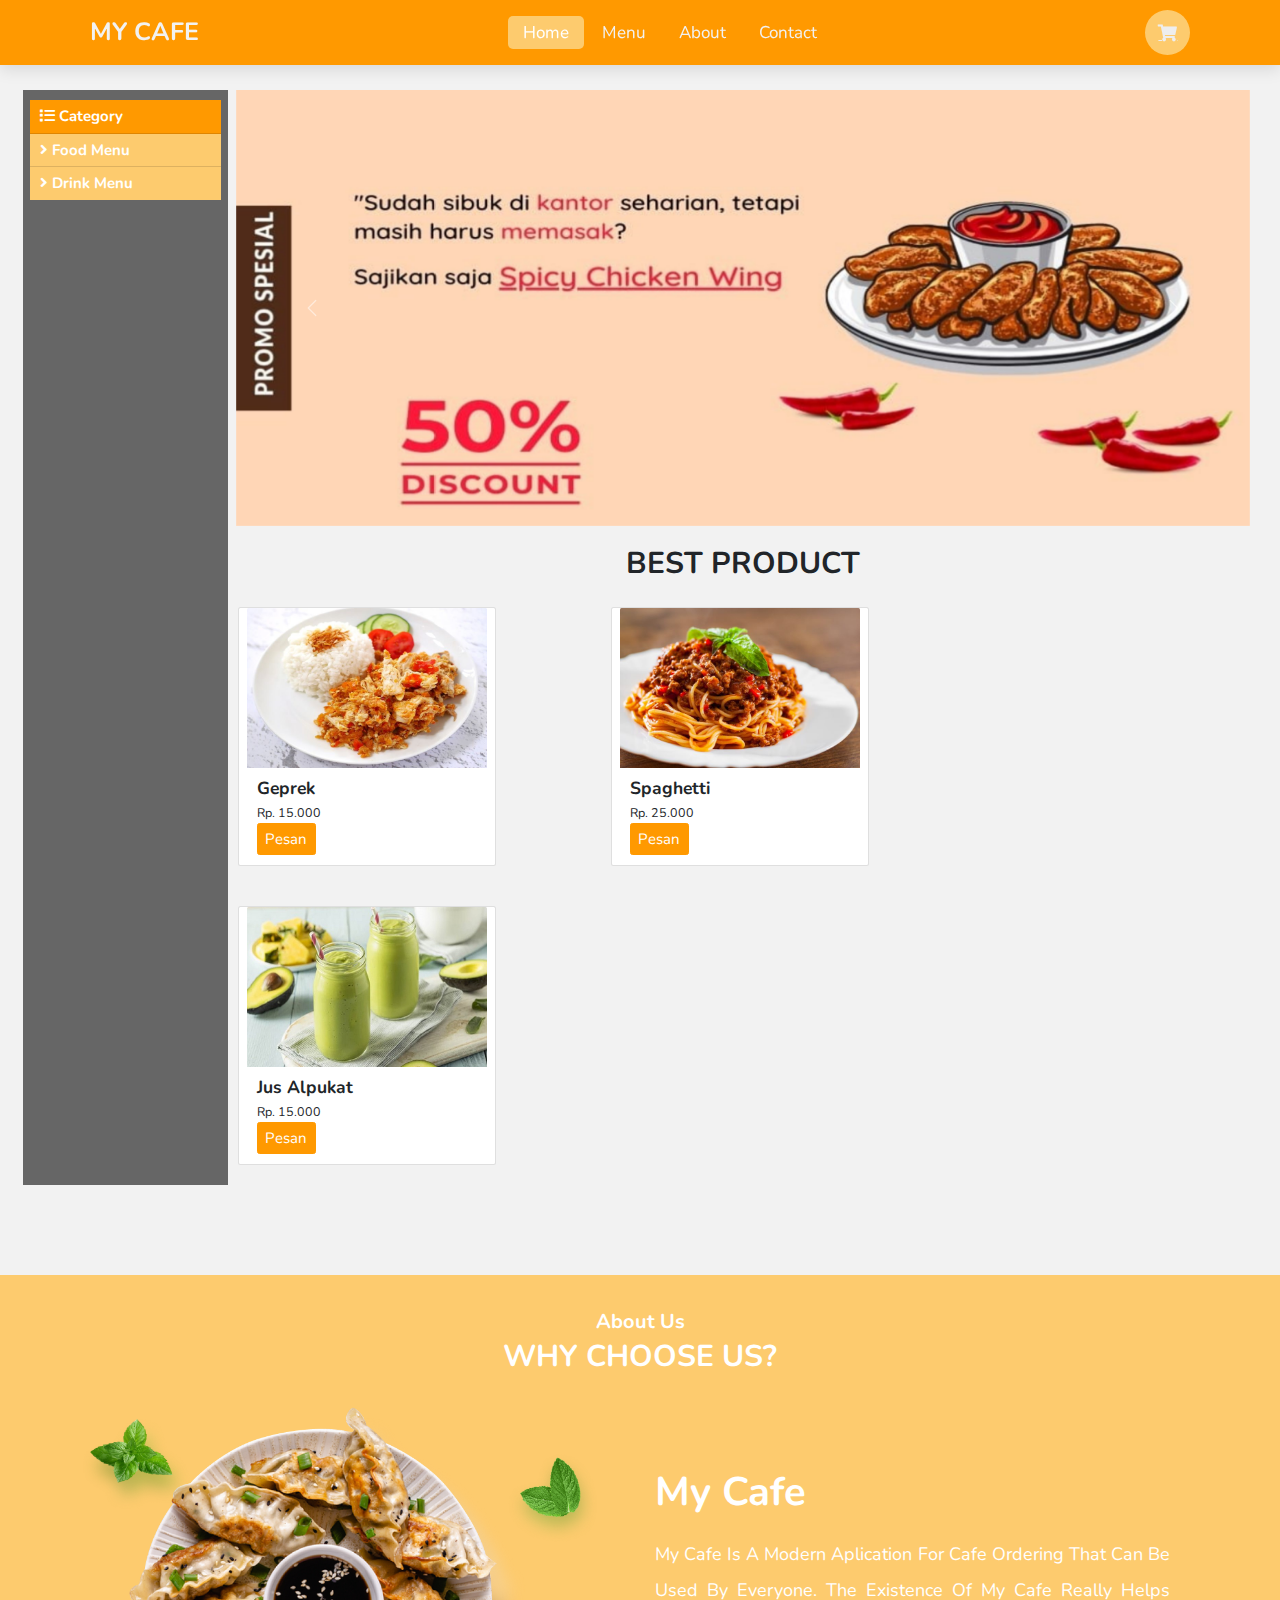
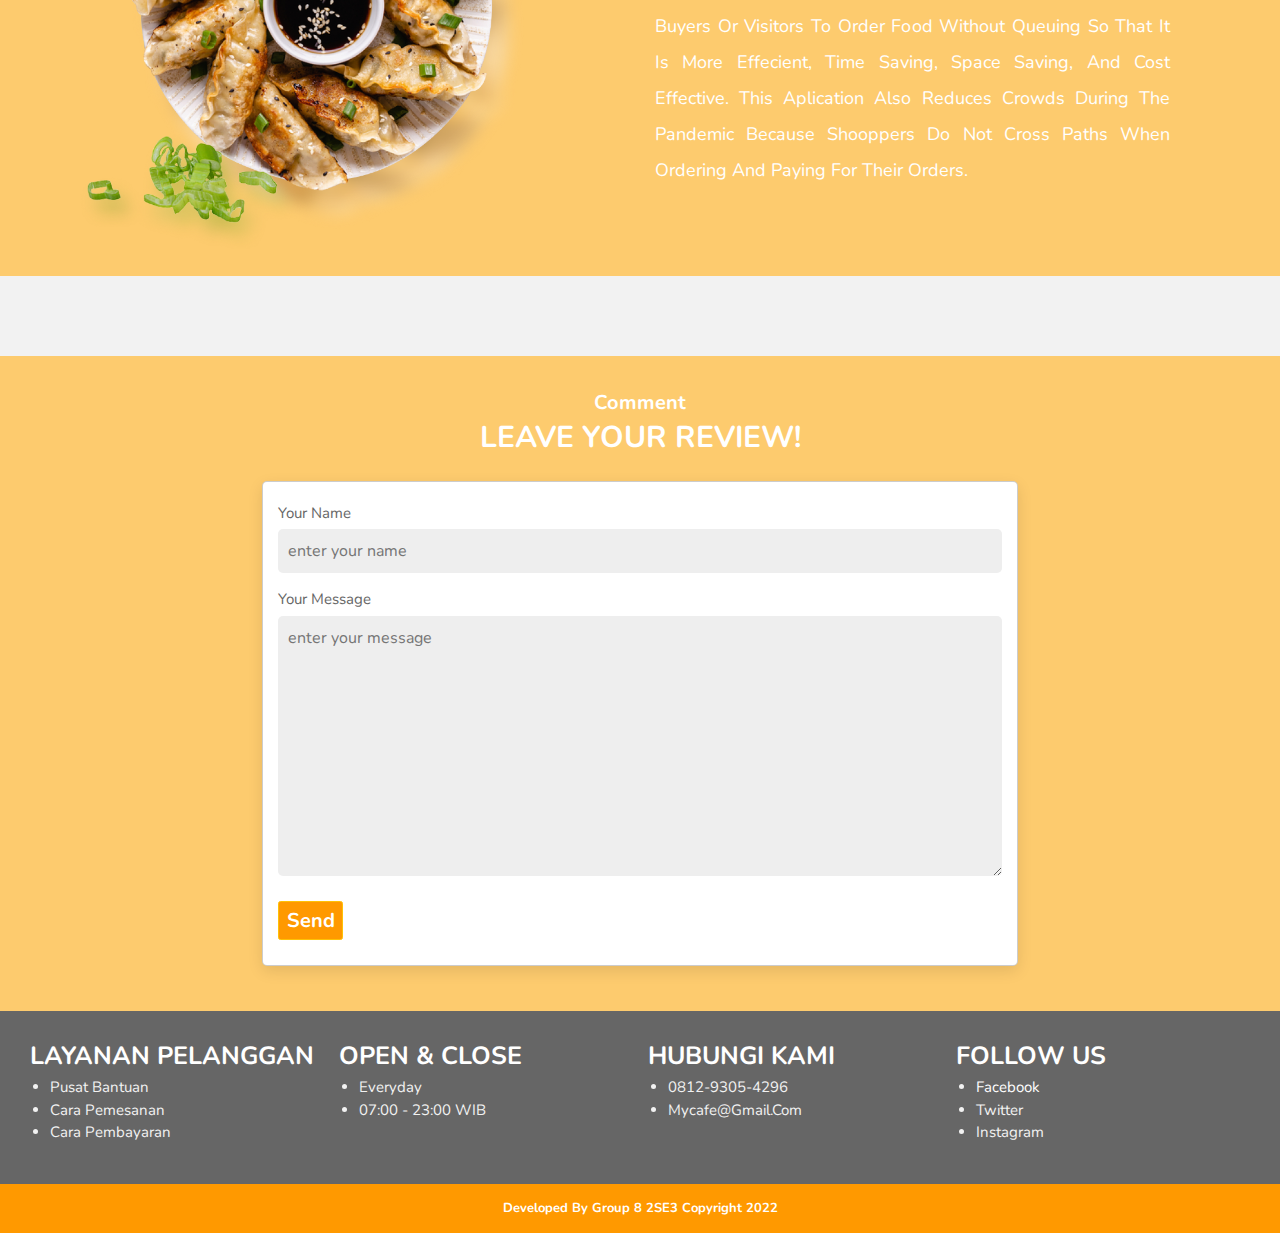
==== index.html @ d5c525a9 "First Commit" ====
<!DOCTYPE html>
<html lang="en">
<head>
    <meta charset="UTF-8">
    <meta http-equiv="X-UA-Compatible" content="IE=edge">
    <meta name="viewport" content="width=device-width, initial-scale=1.0">
    <title>My Cafe</title>

    <!-- custom CSS -->
    <link rel="stylesheet" href="css/style.css">

    <!-- bootstrap -->
    <link rel="stylesheet" href="css/bootstrap.css">

    <!-- font awesome -->
    <link rel="stylesheet" href="https://cdnjs.cloudflare.com/ajax/libs/font-awesome/5.15.3/css/all.min.css">
    
    

</head>
<body style="background: #f2f2f2;">
    
<!-- header section start -->

<header>
    
    <a href="#" class="logo">MY CAFE</a>

    <nav class="nb">
        <a class="active" href="#home">Home</a>
        <a href="menuUser.html">Menu</a>
        <a href="#about">About</a>
        <a href="#review">Contact</a>
    </nav>

    <div class="icons">
        <i class="fas fa-bars" id="menu-bars"></i>
        <a href="#" class="fas fa-shopping-cart"></a>
        <!-- <button class="btn">Login</button>
        <button class="btn">Logout</button> -->
    </div> 
    
</header>

<!-- header section end -->

<!-- section start -->

<section class="home" id="home" style="margin-right: 2rem; margin-left: 2rem;">

    <div class="row no-gutters">
        <div class="col-md-2 sidebar">
            <ul class="list-group list-group-flush">
                <li class="list-group-item ctgry"> <i class="fas fa-list"></i> <a href="#"></a> Category</li>
                <li class="list-group-item"><a href="#"></a><i class="fas fa-angle-right"></i> Food Menu</li>
                <li class="list-group-item"><a href="#"></a><i class="fas fa-angle-right"></i> Drink Menu</li>
              </ul>
        </div>

        <div class="col-md-10 promo">
            <div id="carouselExampleControls" class="carousel slide" data-bs-ride="carousel">
                <div class="carousel-inner">
                  <div class="carousel-item active">
                    <img src="img/slide/iklan1.jpeg" class="d-block w-100" alt="...">
                  </div>
                  <div class="carousel-item">
                    <img src="img/slide/iklan2.jpeg" class="d-block w-100" alt="...">
                  </div>
                  <div class="carousel-item">
                    <img src="img/slide/iklan3.jpeg" class="d-block w-100" alt="...">
                  </div>
                </div>
                <button class="carousel-control-prev" type="button" data-bs-target="#carouselExampleControls" data-bs-slide="prev">
                  <span class="carousel-control-prev-icon" aria-hidden="true"></span>
                  <span class="visually-hidden">Previous</span>
                </button>
                <button class="carousel-control-next" type="button" data-bs-target="#carouselExampleControls" data-bs-slide="next">
                  <span class="carousel-control-next-icon" aria-hidden="true"></span>
                  <span class="visually-hidden">Next</span>
                </button>
              </div>
                
              <h4 class="text-center fw-bold" id="judul">BEST PRODUCT</h4>
              
              <div class="row" id="best-product">
                
                <div class=" card col-md-3">
                  <img src="img/menu/geprek.jpg" alt="" class="card-img-top">
                  <div class="card-body ">
                      <h3 class="card-tittle fw-bold">Geprek</h3>
                      <label for="" class="card-text harga fs-5">Rp. 15.000</label>
                      <br>
                      <button class="btn text-white">Pesan</button>
                  </div>  
                </div>
                
                <div class="col-md-1"></div>

                <div class=" card col-md-3">
                  <img src="img/menu/spaghetti-bolognese.jpg" alt="" class="card-img-top">
                  <div class="card-body ">
                      <h3 class="card-tittle fw-bold">Spaghetti</h3>
                      <label for="" class="card-text harga fs-5">Rp. 25.000</label>
                      <br>
                      <button class="btn text-white">Pesan</button>
                  </div>  
                </div>
                
                <div class="col-md-1"></div>

                <div class=" card col-md-3">
                  <img src="img/menu/juspukat.jpg" alt="" class="card-img-top">
                  <div class="card-body ">
                      <h3 class="card-tittle fw-bold">Jus Alpukat</h3>
                      <label for="" class="card-text harga fs-5">Rp. 15.000</label>
                      <br>
                      <button class="btn text-white">Pesan</button>
                  </div>  
                </div>

                

              </div>
        </div>
    </div>

</section>

<!-- section end -->

<!-- section about start -->

<section class="about" id="about">

  <div class="about-heading">
    <h3> About Us </h3>
    <h1> why choose us? </h1>
  </div>

  <div class="row">

      <div class="image">
          <img src="img/about-img.png" alt="">
      </div>

      <div class="content">
          <h3>My Cafe</h3>
          <p>My Cafe is a modern aplication for cafe ordering that can be used by everyone.
            The existence of my cafe really helps buyers or visitors to order food 
            without queuing so that it is more effecient, time saving, space saving,
            and cost effective. This aplication also reduces crowds during the pandemic
            because shooppers do not cross paths when ordering and paying for their
            orders.
            </p>
      </div>

  </div>

</section>

<!-- section about end -->

<!-- section review start -->

<section class="review" id="review">

  <div class="review-heading">
    <h3> Comment </h3>
    <h1> leave your review! </h1>
  </div>
  
  <form action="">

    <div class="input form-group">
      <span>Your Name</span>
      <input type="text" name="" id="" placeholder="enter your name" class="" > 
      <span>Your Message</span>
      <textarea name="" id="" placeholder="enter your message" cols="30" rows="10" class=""></textarea>
    </div>
    <button type="submit" class="btn btn-warning text-white fw-bold">Send</button>

  </form>
   

</section>

<!-- section review end -->

<!-- footer start -->

<footer class="p-5 text-white contact" id="contact">

    <div class="row">
        <div class="col-md-3">
          <h3 class="fw-bold">LAYANAN PELANGGAN</h3>
          <ul>
            <li>Pusat Bantuan</li>
            <li>Cara Pemesanan</li>
            <li>Cara Pembayaran</li>
          </ul>
        </div>
        <div class="col-md-3">
          <h3 class="fw-bold">OPEN & CLOSE</h3>
          <ul>
            <li>Everyday</li>
            <li>07:00 - 23:00 WIB</li>
          </ul>
        </div>
        <div class="col-md-3">
          <h3 class="fw-bold">HUBUNGI KAMI</h3>
          <ul>
            <li>0812-9305-4296</li>
            <li>mycafe@gmail.com</li>
          </ul>
        </div>
        <div class="col-md-3">
          <h3 class="fw-bold">FOLLOW US</h3>
          <ul>
            <li><a href="" class="text-white ">Facebook</a></li>
            <li><a href="">Twitter</a></li>
            <li><a href="">Instagram</a></li>
          </ul>
        </div>
        
    </div>

</footer>

<!-- footer end -->

<!-- copyright start -->

    <div class="copyright text-center text-white fw-bold p-2">

        <p>Developed by Group 8 2SE3 Copyright <i class="far-fa-copyright"></i> 2022</p>

    </div>

<!-- copyright end -->
























    <script src="js/script.js"></script>
    <script src="js/bootstrap.js"></script>
    
</body>
</html>
---- css/style.css ----
@import url('https://fonts.googleapis.com/css2?family=Nunito:wght@200;300;400;600;700&display=swap');

:root{
    --green:#27ae60;
    --light-green: #66FF66;
    --light-black:#192a56;
    --black:#000000;
    --light-color:#666;
    --white: #F2F2F2;
    --orange: #FF9900;
    --light-orange: #FDCB6E;
    --gray: #666666;
    --box-shadow:0 .5rem 1.5rem rgba(0,0,0,.1);
}

*{
    font-family: 'Nunito', sans-serif;
    margin:0; padding:0;
    box-sizing: border-box;
    text-decoration: none;
    outline: none; border:none;
    text-transform: capitalize;
    transition: all .2s linear;
}

html{
    font-size: 62.5%;
    overflow-x: hidden;
    scroll-padding-top: 5.5rem;
    scroll-behavior: smooth;
}

header{
    position: fixed;
    top:0; left: 0; right:0;
    background: #FF9900;
    padding:1rem 7%;
    display: flex;
    align-items: center;
    justify-content: space-between;
    z-index: 1000;
    box-shadow: var(--box-shadow);
}

header .logo{
    text-decoration: none;
    color: var(--white);
    font-size: 2.5rem;
    font-weight: bolder;
}

header .nb a{
    text-decoration: none;
    font-size: 1.7rem;
    border-radius: .5rem;
    padding: .5rem 1.5rem;
    color: var(--white);
}

header .nb a.active,
header .nb a:hover{
    color:white;
    background-color: var(--light-orange);
}

header .icons i,
header .icons a{
    cursor: pointer;
    margin-left: .5rem;
    height: 4.5rem;
    line-height: 4.5rem;
    width: 4.5rem;
    text-align: center;
    font-size: 1.7rem;
    color: #eee;
    border-radius: 50%;
    background:var(--light-orange);
}

header .icons i:hover,
header .icons a:hover{
    background: var(--light-orange) ;
    transform: rotate(360deg);
}


header .icons #menu-bars{
    display: none;
}

/* .icons .btn:hover,.icons .btn{

    margin-left: 1rem;
    font-weight: bold;
    color: white;
    background: var(--light-orange);
    font-size: 1.5rem;
}
 */










/* section home start */

section{
    margin-top: 8rem;
    /* margin-left: 2rem;
    margin-right: 2rem; */
    padding: 1rem;
}



section .sidebar{
    padding-top: 1rem;
    padding-bottom: 1rem;
    background-color: var(--gray);
}

section .row .sidebar .ctgry{
    background: var(--orange);
}

section .row .sidebar ul li{
    font-size: 1.5rem;
    color: white;
    font-weight: bold;
    background:var(--light-orange);
}

section #judul{
    margin-top: 2rem;
    font-size: 3rem;
}

section .row .card{
    margin-left: 1rem;
    margin-right: 2rem;
    margin-top: 2rem;
    margin-bottom: 2rem;
}

.row .card .btn{
    font-size: 1.5rem;
    background: var(--orange);
    border-color: var(--orange) ;
}

.row .card p{
    font-size: 1.5rem;
}

section .row .card:hover{
    box-shadow: var(--box-shadow);
    transform: scale(1.02);
}

/* section home end */











/* section about start */

#about{
    background: var(--light-orange);
    /* box-shadow: var(--box-shadow); */
    
}

.about-heading h3{
    text-align: center;
    color: white;
    font-size: 2rem;
    margin-top: 2.5rem ;
    font-weight: bold;
}

.about-heading h1{
    text-align: center;
    color: white;
    font-size: 3rem;
    padding-bottom: 2rem ;
    font-weight: bold;
    text-transform: uppercase;
}

.about .row{
    display: flex;
    flex-wrap: wrap;
    gap: 1.5rem;
    align-items: center;
}

.about .row .image{
    flex: 1 1 45rem;
}

.about .row .image img{
    width: 100%;
}


.about .row .content{
    flex: 1 1 45rem;
}

.about .row .content h3{
    color: white;
    font-size: 4rem;
    font-weight: bold;
}

.about .row .content p{
    text-align: justify;
    color: white;
    font-size: 1.8rem;
    margin-top: 2rem;
    margin-right: 10rem;
    line-height: 2;
}

/* section about end */











/* section review start */

#review{
    background: var(--light-orange);
    /* box-shadow: var(--box-shadow); */
}

.review-heading h3{
    text-align: center;
    color: white;
    font-size: 2rem;
    margin-top: 2.5rem ;
    font-weight: bold;
}

.review-heading h1{
    text-align: center;
    color: white;
    font-size: 3rem;
    padding-bottom: 2rem ;
    font-weight: bold;
    text-transform: uppercase;
}

.review form{
    width: 60%;
    border-radius: .5rem;
    box-shadow: var(--box-shadow);
    border: .1rem solid rgba(0, 0,0,.2);
    background: #fff;
    padding: 1.5rem;
    margin: 0 auto;
    margin-bottom: 3.5rem;
}

.review form .input{
    /* display: flex;
    flex-wrap: wrap; */
    width: 100%;
}

.review form .input span{
    display: block;
    padding: .5rem 0;
    font-size: 1.5rem;
    color: var(--light-color);
}

.review form .input input,
.review form .input textarea{
    background: #eee;
    border-radius: .5rem;
    padding: 1rem;
    font-size: 1.6rem;
    color: var(--black);
    text-transform: none;
    margin-bottom: 1rem;
    width: 100%;
}

.review form .input input:focus,
.review form .input textarea:focus{
    border: .2rem solid var(--orange);
}

.review button{
    background: var(--orange);
    margin-top: 1rem;
    margin-bottom: 1rem;
    font-size: 2rem;
}

/* section review end */











/* footer start */

footer{
    margin-top: 0rem;
    background: var(--gray);
   
}

.contact .row h3{
    font-size: 2.5rem;
}

.contact .row ul li{
    /* list-style-type: none; */
    color: var(--white);
    /* text-decoration: none; */
    font-size: 1.5rem;
}

.contact .row ul li a{
    /* list-style-type: none; */
    color: var(--white);
    text-decoration: none;
    font-size: 1.5rem;
}

.contact .row ul li a:hover{
    text-decoration: underline;
}

/* footer end */











/* copyright start */

.copyright{
    background: var(--orange);
}
.copyright p{
    margin-top: 1rem;
    font-size: 1.3rem;
} 


/* copyright end */





/* menuUser start */

.jumbotron{
    padding-top: 6.5rem;
    padding-bottom: 6.5rem;
    margin-top:6.5rem;
    /* padding-top: 10rem; */
    background: var(--light-orange);
}

.jumbotron .main h1{
    font-weight: bold;
    text-align: center;
    font-size: 8rem;
    color: white;
}

.jumbotron .main hr{
    
    width: 40%;
    margin: auto ;
    
}

.jumbotron .main p{
    margin-top: 1rem;
    text-align: center;
    font-weight: bold;
    font-size: 2rem;
    color: white;
}

/* menuUser end */

/* menuAdmin start */
.container .add,.container .add:hover{
    width: 18rem;
    height: 5rem;
    font-size: 2rem;
    font-weight: bold;
    background: var(--orange);
    color: white;
}
/* menuAdmin end */























/* media queries */

@media (max-width:991px){

    html{
        font-size: 55%;
    }
    
    header{
        padding:1rem 2rem;
    }

}

@media (max-width:768px){

    header .icons #menu-bars{
        display: inline-block;
    }

    header .nb{
        position: absolute;
        top: 100%; left: 0; right: 0;
        background: var(--gray);
        border-top: .1rem solid rgba(0,0,0,.2);
        border-bottom: .1rem solid rgba(0,0,0,.2);
        padding: 1rem;
        clip-path: polygon(0 0, 100% 0, 100% 0, 0 0);
    }

    header .nb.active{
        clip-path: polygon(0 0, 100% 0, 100% 100%, 0 100%);
    }

    header .nb a{
        display: block;
        padding: 1.5rem;
        margin:1rem;
        font-size: 2rem;
        background: var(--orange);
    }

}

@media (max-width:991px){

    html{
        font-size: 50%;
    }
    
    header{
        padding:1rem 2rem;
    }

}
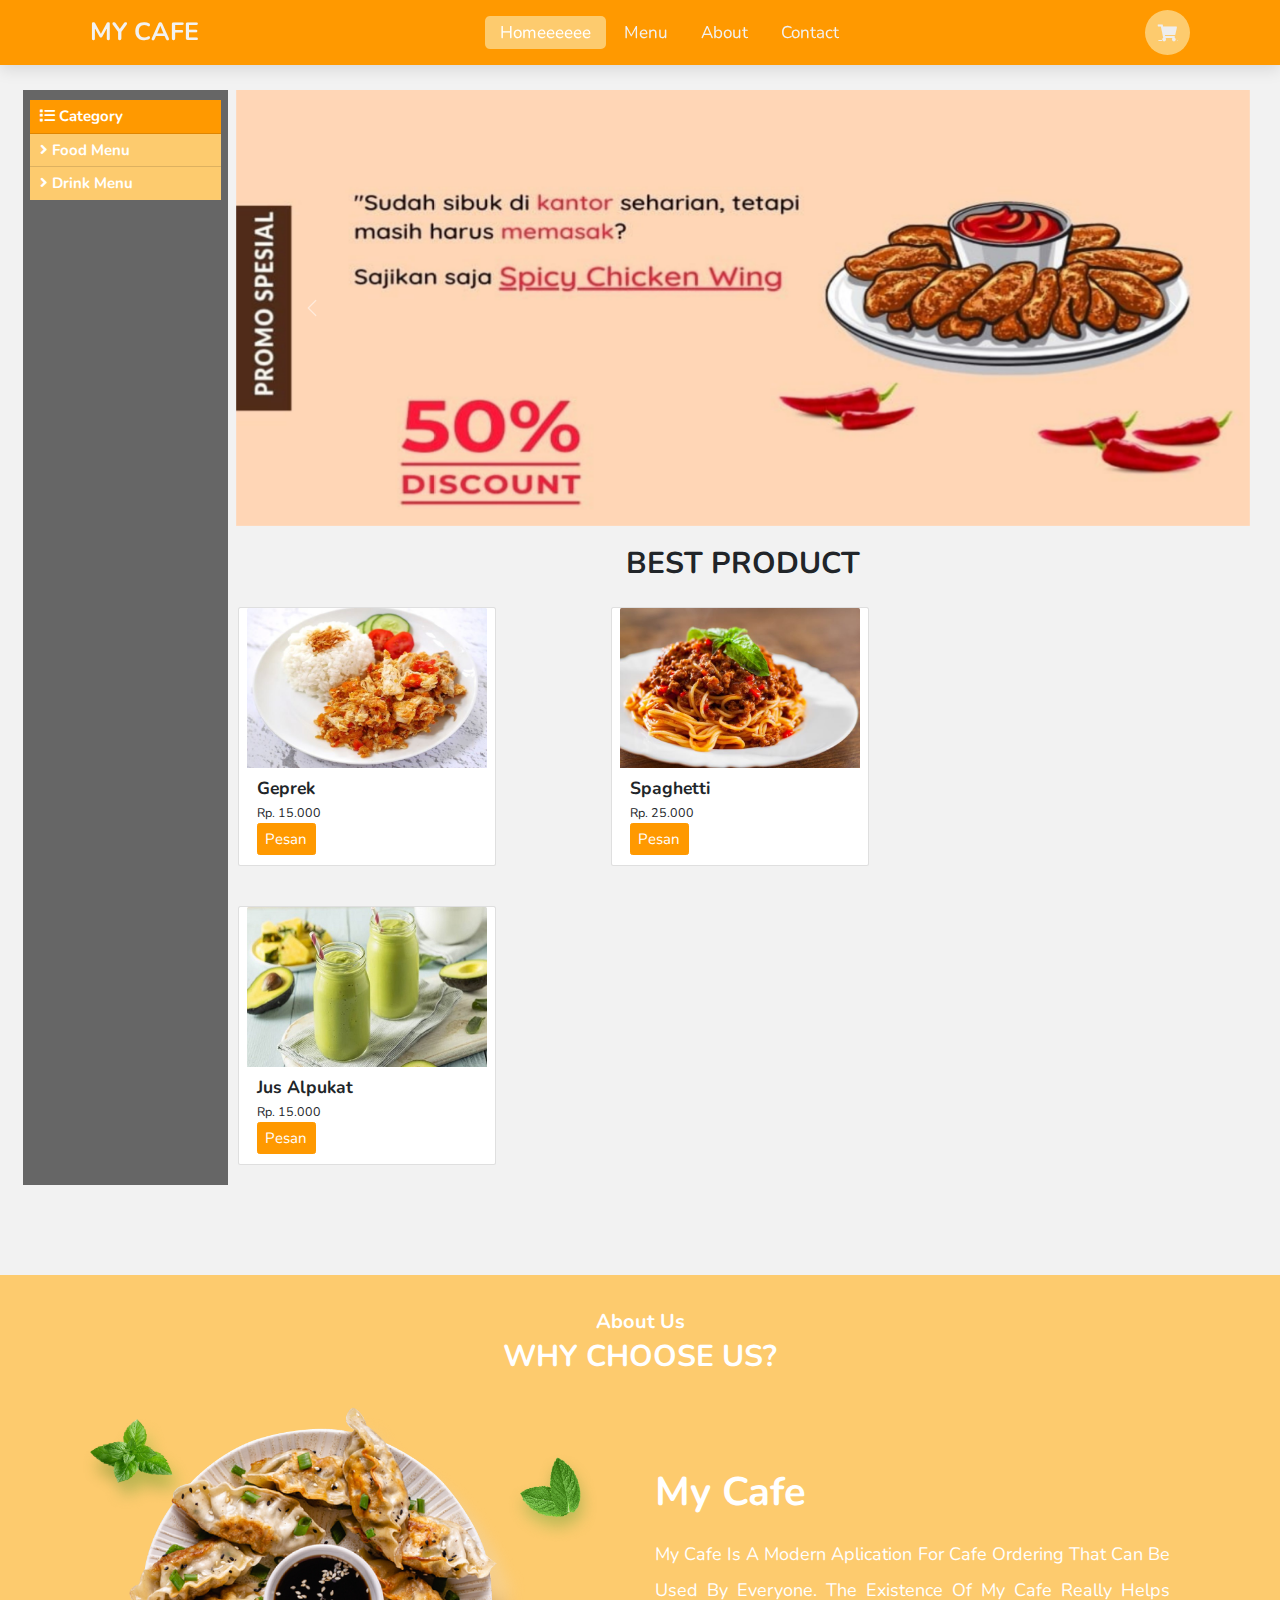
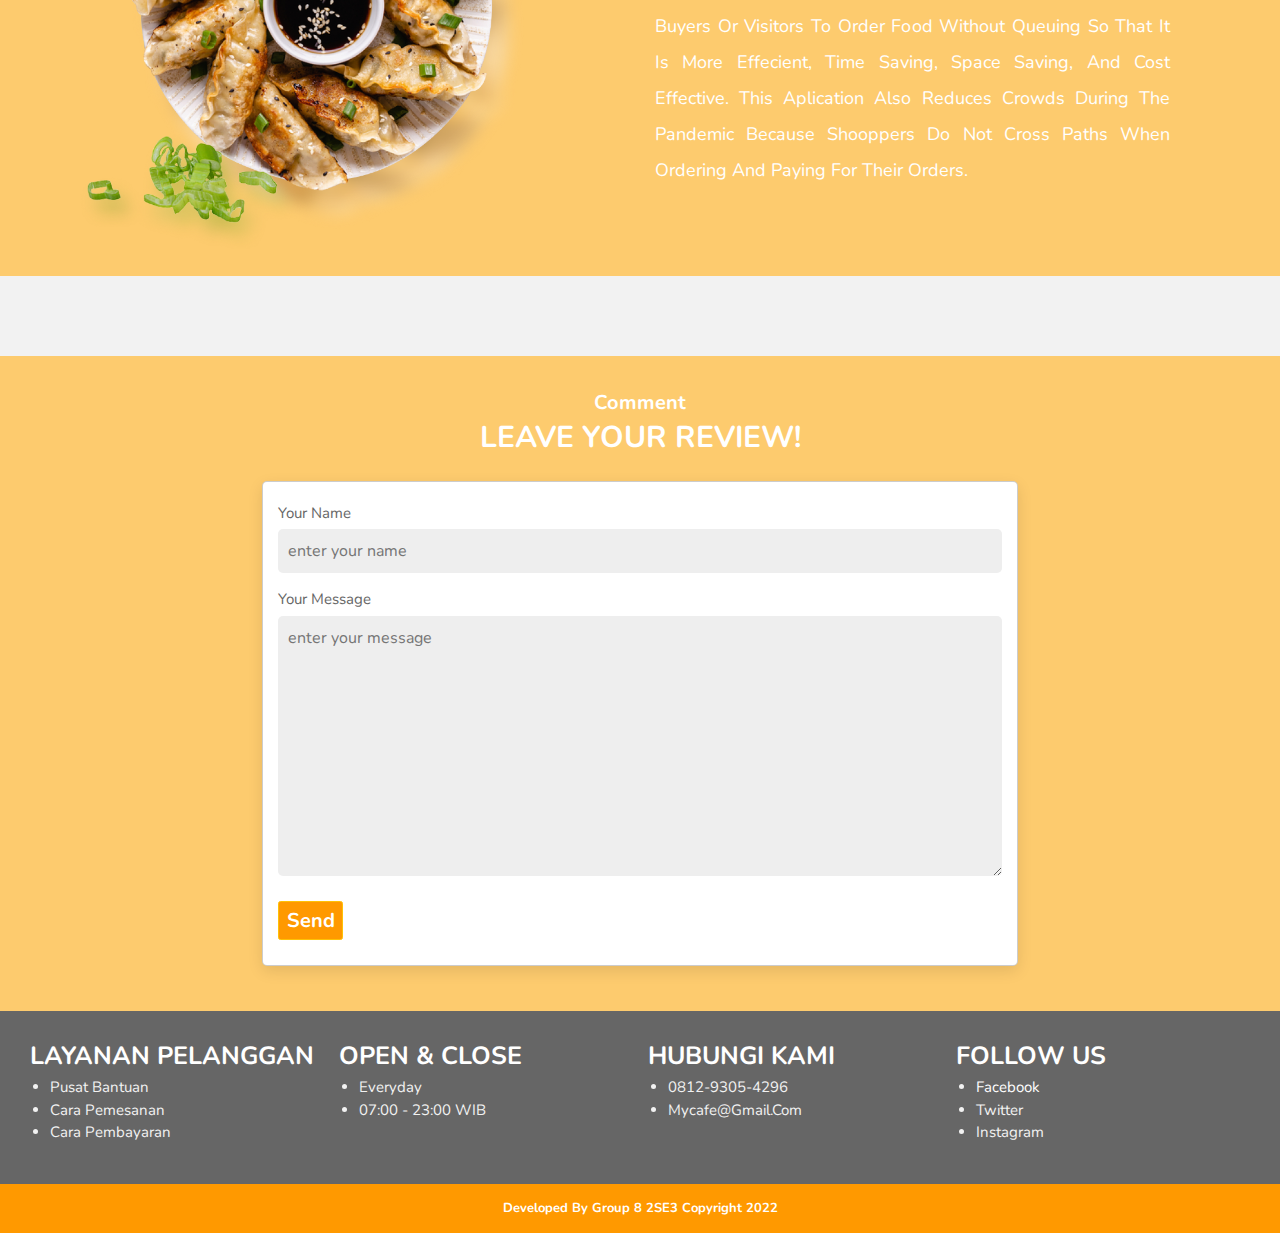
==== commit 086b13e1: "mengedit navbar" ====
--- a/index.html
+++ b/index.html
@@ -4,7 +4,7 @@
     <meta charset="UTF-8">
     <meta http-equiv="X-UA-Compatible" content="IE=edge">
     <meta name="viewport" content="width=device-width, initial-scale=1.0">
-    <title>My Cafe</title>
+    <title>My-Cafe</title>
 
     <!-- custom CSS -->
     <link rel="stylesheet" href="css/style.css">
@@ -27,7 +27,7 @@
     <a href="#" class="logo">MY CAFE</a>
 
     <nav class="nb">
-        <a class="active" href="#home">Home</a>
+        <a class="active" href="#home">Homeeeeee</a>
         <a href="menuUser.html">Menu</a>
         <a href="#about">About</a>
         <a href="#review">Contact</a>
